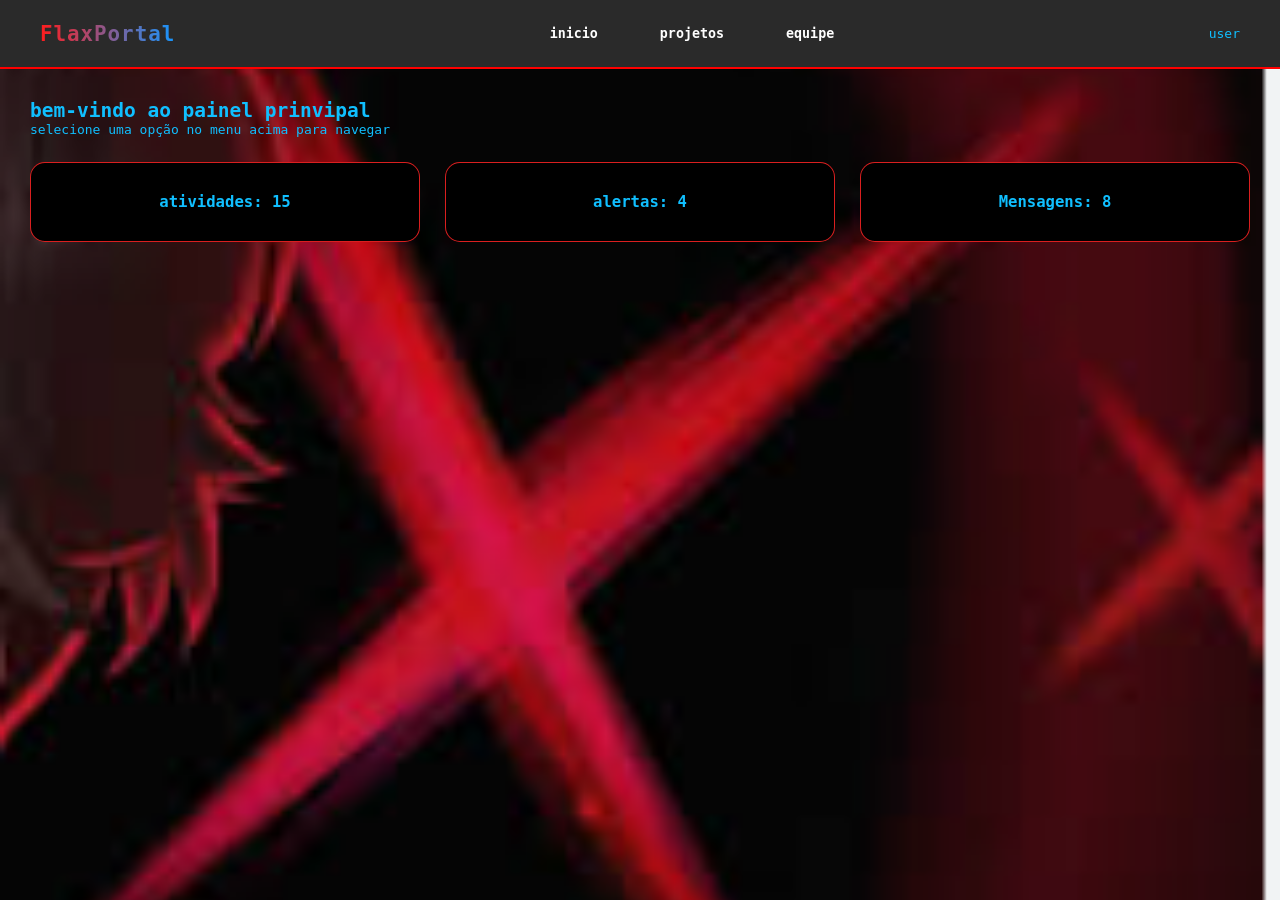
==== flex_portal/index.html @ d7df1071 "muitas novas coisas no flex-portal" ====
<!DOCTYPE html>
<html lang="pt-br">
<head>
    <meta charset="UTF-8">
    <meta name="viewport" content="width=device-width, initial-scale=1.0">
    <link rel="stylesheet" href="style.css">
    <title>Document</title>
</head>
<body>
    <header class="header-conteiner">
        <div class="logo">FlaxPortal</div>
            <nav class="nav-links">
                <button class="nav-btn active" data-page="home">inicio</button>
                <button class="nav-btn" data-page="projetos">projetos</button>
                <button class="nav-btn" data-page="equipe">equipe</button>
            </nav>

        <div class="user-profile">user</div>
    </header>

    <main class="content-main">

    <section id="home" class="page-section active">
            <h2>bem-vindo ao painel prinvipal</h2>
            <p>selecione uma opção no menu acima para navegar</p>
       

        <div class="start-cards">
            <div class="start-card">atividades: 15</div>
            <div class="start-card">alertas: 4</div>
            <div class="start-card">Mensagens: 8</div>
        </div>
    </section>

    <section id="projetos" class="page-section">
        <h2>lista de projetos</h2>    
            <div class="project-grid">
                <div class="project-item">
                    <h3>projeto alpha</h3>
                    <p>status:concluido</p>
                    <button class="view-btn">ver detalhes</button>
                </div>
                <div class="project-item">
                    <h3>projeto beta</h3>
                    <p>status:em andamento</p>
                    <button class="view-btn">ver detalhes</button>
                </div>
                
            </div>

    </section>

    <section id="equipe" class="page-section">
        <h2>nossa equipe</h2>
        <div class="team-list">
            <div class="team-member">
                <div class="avatar"></div>
                    <div class="info">
                        <h4>gustavo henrique</h4>
                        <p>youtuber e desenhista</p>
                    </div>
            </div>

            <div class="team-member">
                <div class="avatar"></div>
                <div class="info">
                    <h4>Raoni Ramos</h4>
                    <p>desenvolvedor front-end</p>
                 </div>
            </div>

            <div class="team-member">
                <div class="avatar"></div>
                <div class="info">
                    <h4>arthur paiva</h4>
                    <p>animador</p>
                 </div>
            </div>
        </div>

    </section>

    </main>


    <script src="script.js"></script>
</body>
</html>
---- flex_portal/style.css ----
*{
    margin: 0%;
    padding: 0%;
    box-sizing: border-box;
    font-family: monospace;
}
body{
    display: flex;
    flex-direction: column;
    height: 100vh;
    background-color: rgb(0, 0, 0);
    color: rgb(16, 191, 255);
}

.content-main{
    flex-grow: 1;
    padding: 30px;
    overflow-y: auto;
    background-image: url("x.png");
    background-repeat: no-repeat;
    background-position: center;
    background-size: cover;
}
.page-section{
    display: none;
    opacity: 0;
    animation: fadeIn 0.5s forwards;
}
.page-section.active{
    display: block;


}

.header-conteiner{
    display: flex;
    justify-content: space-between;
    align-items: center;
    padding: 15px 40px;
    background-color: rgb(42, 42, 42);
    border-bottom: 2px solid #fe0000;
    box-shadow: 0 4px 15px rgba(0, 254, 0, 0.571);
}
.logo{
    font-size: 1.6rem;
    font-weight: 800;
    letter-spacing: 1px;
    background: linear-gradient(to right, #ff1c1c,#1596ff);
    -webkit-background-clip: text;
    -webkit-text-fill-color: transparent;
}
.nav-links{
    display: flex;
    gap: 20px;
}
.nav-btn{
    background: transparent;
    border: 1px solid transparent;
    color: #ffffff;
    padding: 10px 20px;
    cursor: pointer;
    border-radius: 8px;
    font-weight: 600;
    transition: all 0.3s ease;
}
.nav-btn:hover{
    background-color: rgb(255, 33, 33);
    color: rgb(0, 0, 0);
    box-shadow: 0 0 15px rgb(255, 98, 98);
}
@keyframes fadeIn{
    from{opacity: 0; transform: translateY(10px);}
    to{opacity: 1;transform: translateY(0);}
}
.start-cards{
    display: flex;
    
    gap: 25px;
    margin-top: 25px;
    flex-wrap: wrap;
}
.start-card{
    flex: 1 1 250px;
    background-color: black;
    padding: 30px;
    border-radius: 15px;
    display: flex;
    justify-content: center;
    align-items: center;
    font-size: 1.2rem;
    font-weight: bold;
    border: 1px solid rgba(255, 37, 37, 0.854);
    transition: transform 0.3s;
    color: rgb(16, 191, 255);


}
.start-card:hover{
    transform: scale(1.05);
    border-color: red;
    box-shadow: 0 0 20px rgba(255, 0, 0, 0.872);
}
.project-item{
    flex: 1 1 calc(33.333% 25px);
    background-color:rgb(29, 29, 29) ;
    padding: 25px;
    display: flex;
    justify-content: space-between;
    min-height:200px;
    border-bottom: 4px solid rgb(255, 137, 137);
}
.project-grid{
    display: flex;
    flex-wrap: wrap;
    gap: 25px;
    margin-top: 25px;
}
.view-btn{
    margin-top: 15px ;
    padding: 10px;
    border-radius: 5px;
    border: none;
    background: #ff7e7e;
    color: white;
    font-weight: bolder;
    cursor: pointer;
}
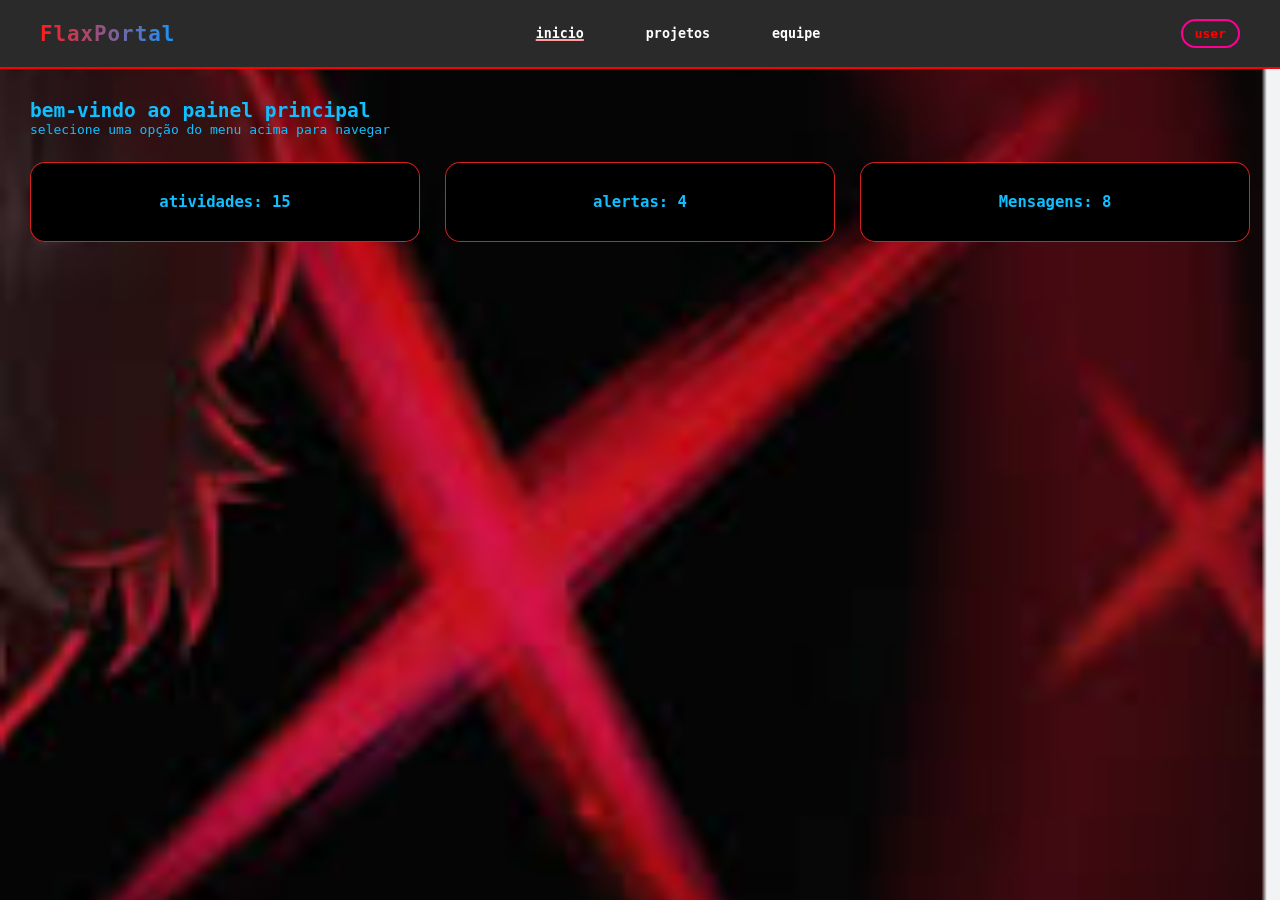
==== commit d56c3b25: "formação do java script completo e funcional" ====
--- a/flex_portal/index.html
+++ b/flex_portal/index.html
@@ -4,7 +4,7 @@
     <meta charset="UTF-8">
     <meta name="viewport" content="width=device-width, initial-scale=1.0">
     <link rel="stylesheet" href="style.css">
-    <title>Document</title>
+    <title>portifolho</title>
 </head>
 <body>
     <header class="header-conteiner">
@@ -21,8 +21,8 @@
     <main class="content-main">
 
     <section id="home" class="page-section active">
-            <h2>bem-vindo ao painel prinvipal</h2>
-            <p>selecione uma opção no menu acima para navegar</p>
+            <h2>bem-vindo ao painel principal</h2>
+            <p>selecione uma opção do menu acima para navegar</p>
        
 
         <div class="start-cards">
--- a/flex_portal/style.css
+++ b/flex_portal/style.css
@@ -68,13 +68,15 @@
     color: rgb(0, 0, 0);
     box-shadow: 0 0 15px rgb(255, 98, 98);
 }
+.nav-btn.active{
+    text-decoration: 2px underline rgb(255, 156, 156) ;
+}
 @keyframes fadeIn{
     from{opacity: 0; transform: translateY(10px);}
     to{opacity: 1;transform: translateY(0);}
 }
 .start-cards{
     display: flex;
-    
     gap: 25px;
     margin-top: 25px;
     flex-wrap: wrap;
@@ -124,4 +126,38 @@
     color: white;
     font-weight: bolder;
     cursor: pointer;
+}
+.team-list{
+    display: flex;
+    flex-direction:column ;
+    gap: 20px;
+    margin-top: 25px;
+}
+.team-member{
+    display: flex;
+    align-items: center;
+    background-color: black;
+    padding: 20px;
+    border-radius: 12px;
+    border-left: 5px solid red;
+
+}
+.avatar{
+    width: 60px;
+    height: 60px;
+    background: linear-gradient(45 deg,#a400f7);
+    border-radius: 50%;
+    margin-right: 20px;
+    flex-shrink: 0;
+}
+.info h4{
+    color: rgb(169, 103, 103);
+    margin-bottom: 5px;
+}
+.user-profile{
+    font-weight: bold;
+    color: #fe0000;
+    border: 2px solid rgb(255, 0, 149);
+    padding: 5px 12px;
+    border-radius: 20px;
 }
